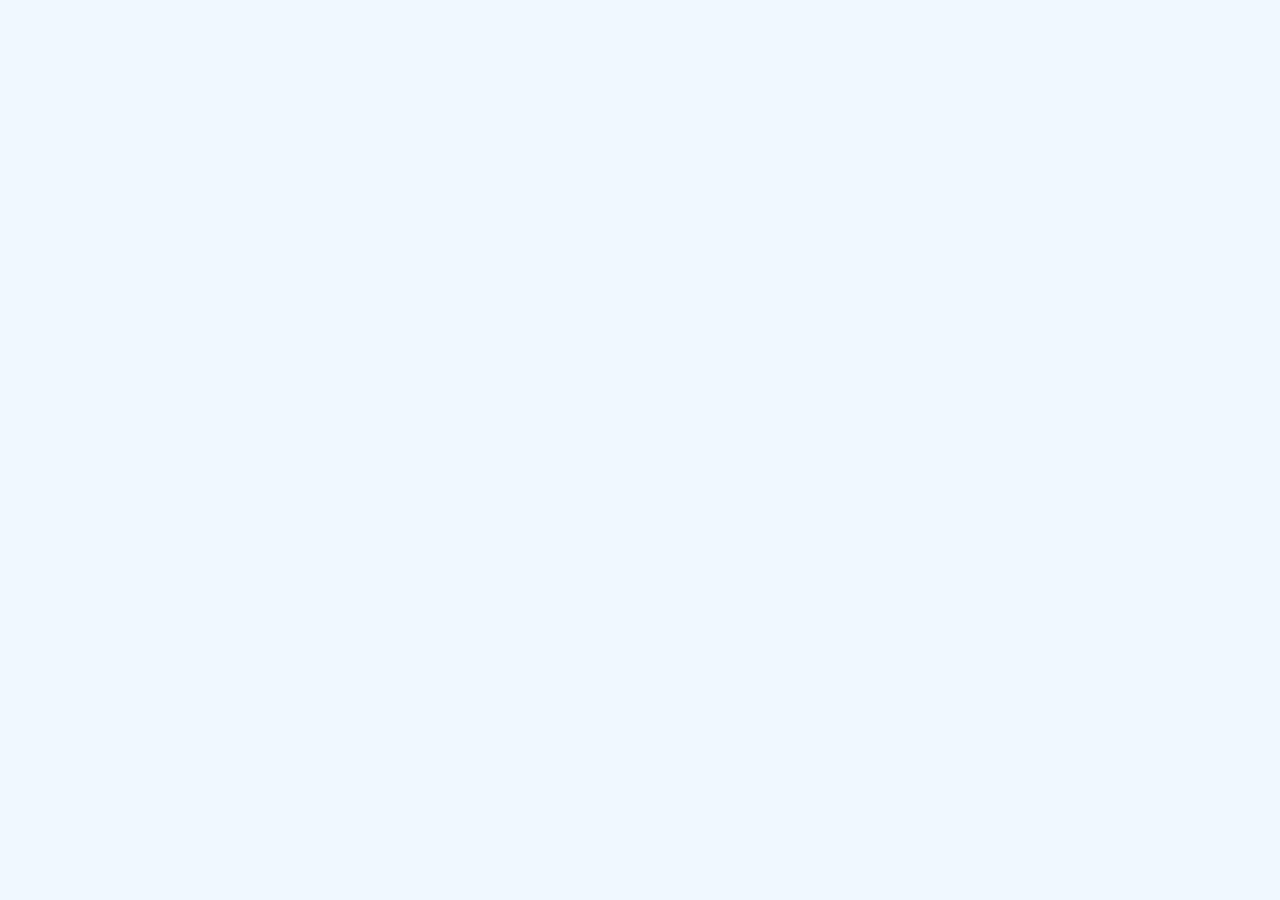
==== aboutme.html @ f37a6c26 "added more formatting and more initial detail" ====
<!DOCTYPE html>
<html lang="en">
<head>
    <meta charset="UTF-8">
    <meta http-equiv="X-UA-Compatible" content="IE=edge">
    <meta name="viewport" content="width=device-width, initial-scale=1.0">
    <link rel= 'stylesheet' href = './css/style.css'>
    <title>About Me</title>
</head>
<body>
    
</body>
</html>
---- css/style.css ----
html {
    background-color: aliceblue;
    font-family: 'Cabin', sans-serif;
}
h1 {
    color: rgb(98, 132, 130);
    /* background-color: rgb(222, 218, 211); */
    font-size: 50px;
    text-align: center;
    
}
body {
    text-align: center;
    font-size: 20px;
    
}
li {
    list-style-type: none;
    line-height:  4;
    font-size: 20px;
}
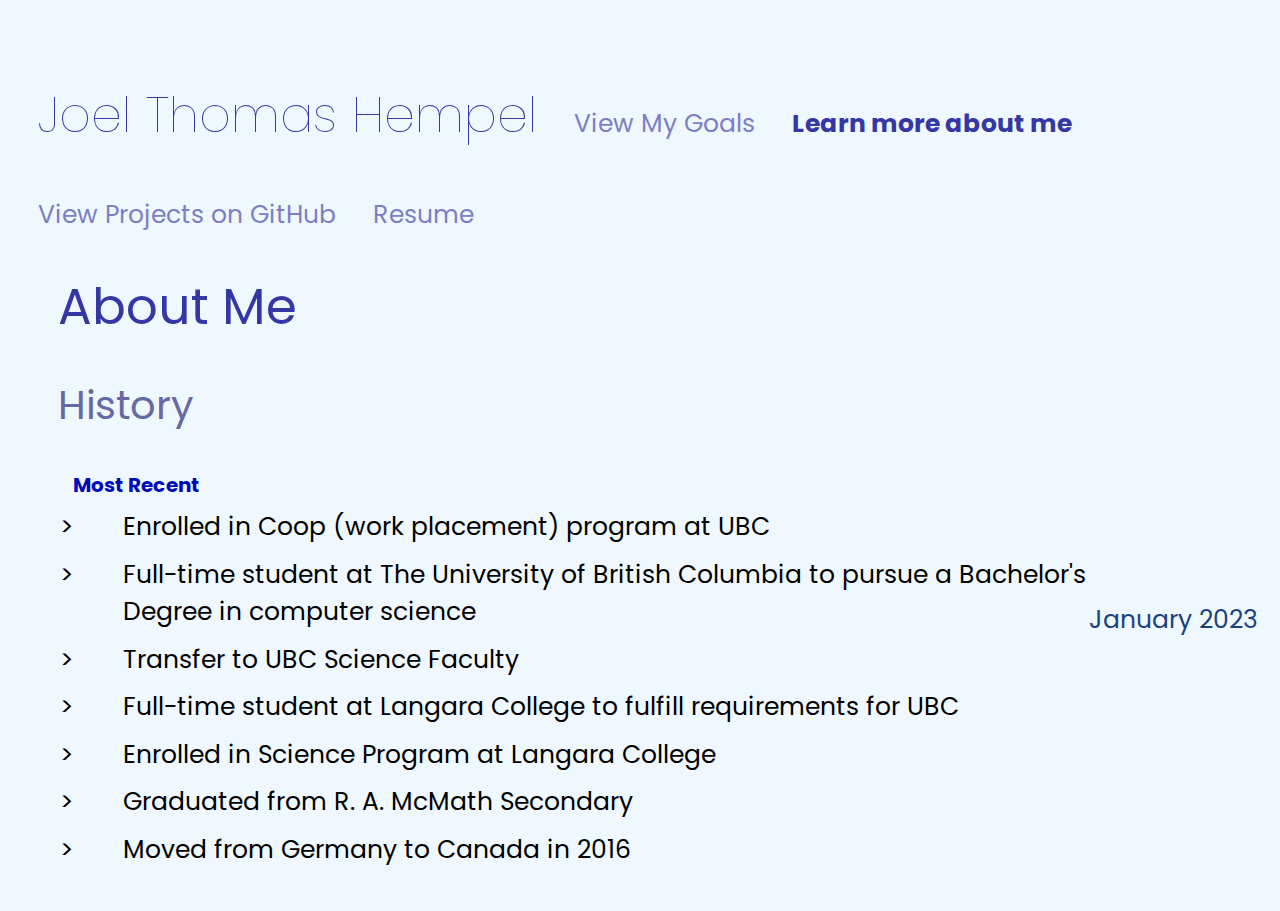
==== commit 458f6848: "updated first page with picture, text, and alignment" ====
--- a/aboutme.html
+++ b/aboutme.html
@@ -4,10 +4,43 @@
     <meta charset="UTF-8">
     <meta http-equiv="X-UA-Compatible" content="IE=edge">
     <meta name="viewport" content="width=device-width, initial-scale=1.0">
-    <link rel= 'stylesheet' href = './css/style.css'>
-    <title>About Me</title>
+    <title>About Joel Hempel</title>
+    <link rel="preconnect" href="https://fonts.googleapis.com">
+    <link rel="preconnect" href="https://fonts.gstatic.com" crossorigin>
+    <link rel="preconnect" href="https://fonts.googleapis.com">
+    <link rel="preconnect" href="https://fonts.gstatic.com" crossorigin>
+    <link href="https://fonts.googleapis.com/css2?family=Cabin&family=Poppins&display=swap" rel="stylesheet">    <link rel= 'stylesheet' href = './css/aboutMeStyle.css'>
 </head>
 <body>
+    <section>
+        <nav>
+              <ul>
+                <li><a href = 'index.html'><label for="topMenu"><h1 class="topLeftName">Joel Thomas Hempel</h1></label></a></li>
+                <li><a href = 'goals.html'>View My Goals</a></li>
+                <li><a href = 'aboutme.html' class="currentPage">Learn more about me</a></li>
+                <li><a href = 'https://github.com/J0ELh', target ='_blank', rel='noopener noreferrer'>View Projects on GitHub</a></li>
+                <li><a href = './resources/JoelHempelResumeApril2023.pdf', target ='_blank', rel='noopener noreferrer'>Resume</a></li>
+                </ul>
+          </nav>
+        </section>
+
+    <h2>About Me</h2>
+    <br><br>
+    <h3>History</h3>
+    <br>
+    <ul class="history">  
+        <h4>Most Recent</h4>
+        <br>
+        <li>Enrolled in Coop (work placement) program at UBC</li>
+        <p>January 2023</p>
+        <li>Full-time student at The University of British Columbia to pursue a Bachelor's Degree in computer science</li>
+        <li>Transfer to UBC Science Faculty</li>
+        <li>Full-time student at Langara College to fulfill requirements for UBC</li>
+        <li>Enrolled in Science Program at Langara College</li>
+        <li>Graduated from R. A. McMath Secondary</li>
+        <li>Moved from Germany to Canada in 2016</li>
+    </ul>
+
     
 </body>
-</html>+</html>
--- a/css/aboutMeStyle.css
+++ b/css/aboutMeStyle.css
@@ -0,0 +1,117 @@
+.topLeftName { 
+    color: rgb(52, 55, 164);
+    font-size: 25;
+    text-align: left; 
+    font-weight: lighter;
+    /* margin-top: 200px;  */
+    background-size: cover;
+    background-repeat: no-repeat;  
+}
+img {
+    object-fit: contain;
+    width: 100%;
+    height: 100%;
+    
+}
+html {
+    background-color: aliceblue;
+    font-family: 'Cabin', sans-serif;
+    font-family: 'Poppins', sans-serif;
+    
+
+}
+body {
+    text-align: left;
+    font-size: 20px;
+    
+}
+p {
+    clear:both;
+    margin-top: 50px;
+}
+
+
+
+
+select, ul, li {
+    appearance: none; /* Remove default styling */
+    display: inline-block;
+    list-style-type: none;
+    padding: 5px 15px;
+    font-size: 25px;
+  }
+  a {
+    color:rgb(124, 127, 196);
+    text-decoration: none;
+  }
+  
+
+  nav {
+    display: flex; /* Use flexbox layout */
+    justify-content: center; /* Center the items horizontally */
+  }
+
+
+
+
+h2 {
+    all: unset;
+    background-color: aliceblue;
+    font-family: 'Cabin', sans-serif;
+    font-family: 'Poppins', sans-serif;
+    padding-top: 20px;
+    font-size: 50px;
+    color: rgb(52, 55, 164);
+    text-align: left;
+    padding-left: 50px;
+}
+
+h3 {
+    all: unset;
+    background-color: aliceblue;
+    font-family: 'Cabin', sans-serif;
+    font-family: 'Poppins', sans-serif;
+    padding-top: 20px;
+    font-size: 40px;
+    color: rgb(102, 105, 163);
+    text-align: left;
+    padding-left: 50px;
+}
+h4 {
+    all: unset;
+    background-color: aliceblue;
+    font-family: 'Cabin', sans-serif;
+    font-family: 'Poppins', sans-serif;
+    padding-top: 20px;
+    font-size: 20px;
+    font-weight: bold;
+    color: rgb(0, 10, 184);
+    text-align: right;
+    padding-left: 50px;
+}
+.history li {    
+    margin-left: 50px;
+    padding-left: 50px;
+    appearance: none;
+    text-align: left;
+    display: list-item;
+    list-style-type: ">";
+    padding-left:  0.4;
+    /* list-style: square; */
+    line-height: 1.5;
+    /* min-width: 200px; */
+    font-size: 25px;
+}
+.history li + p {
+    color:rgb(26, 66, 127);
+    text-align: right;
+    float: right;
+    font-size: 25px;
+}
+
+
+.currentPage {
+    color: rgb(52, 55, 164);
+    font-weight: bold;
+}
+
